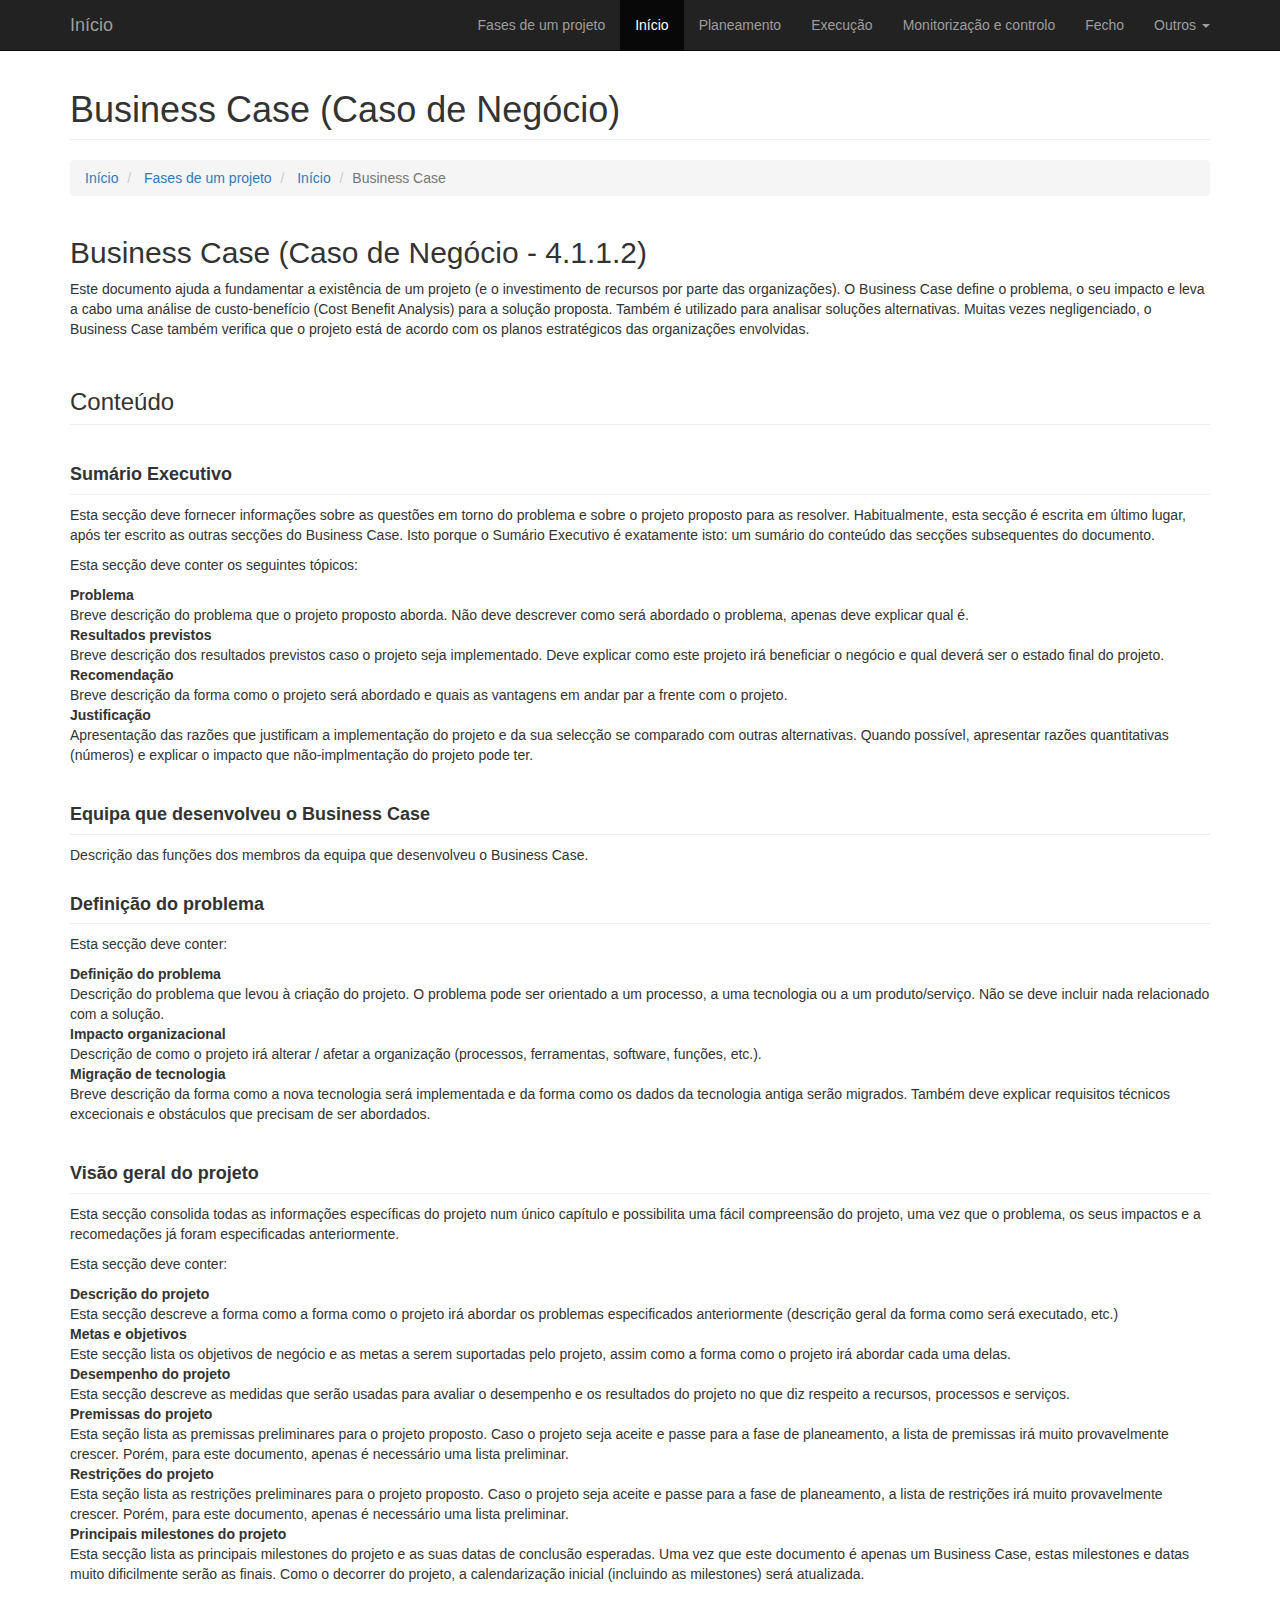
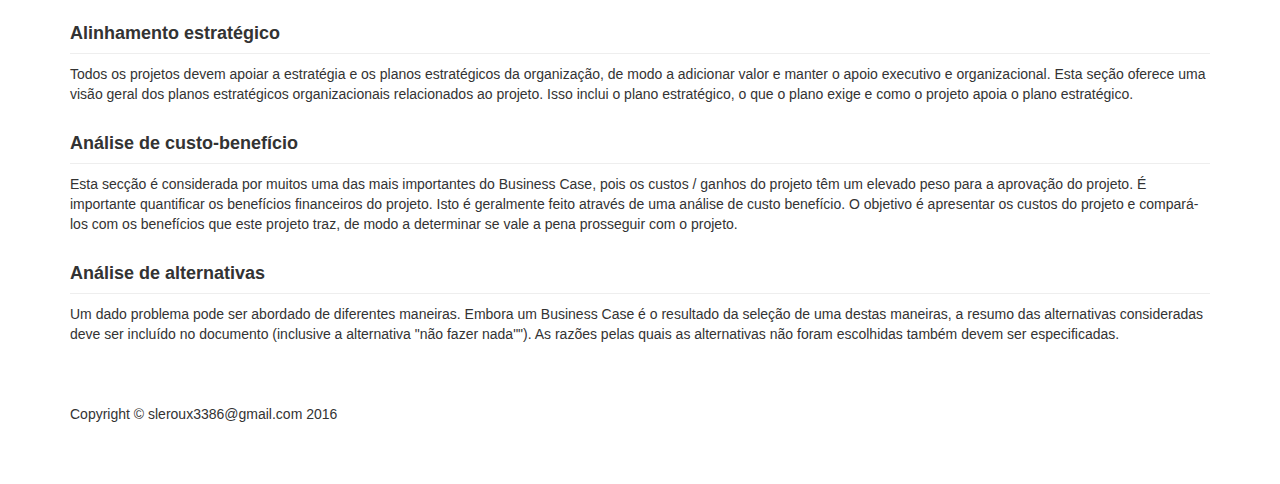
==== businessCase.html @ ca7f03fc "Initial commit" ====
<!DOCTYPE html>
<html lang="en">

<head>
    <meta charset="utf-8">
    <meta http-equiv="X-UA-Compatible" content="IE=edge">
    <meta name="viewport" content="width=device-width, initial-scale=1">
    <meta name="description" content="">
    <meta name="author" content="">
    <title>Gestão de projetos - Fases de um projeto - Início - Business Case</title>
    <link href="css/bootstrap.min.css" rel="stylesheet">
    <link href="css/modern-business.css" rel="stylesheet">
    <link href="font-awesome/css/font-awesome.min.css" rel="stylesheet" type="text/css">
</head>

<body>
    <nav class="navbar navbar-inverse navbar-fixed-top" role="navigation">
        <div class="container">
            <div class="navbar-header">
                <button type="button" class="navbar-toggle" data-toggle="collapse" data-target="#bs-example-navbar-collapse-1">
                    <span class="sr-only">Toggle navigation</span>
                    <span class="icon-bar"></span>
                    <span class="icon-bar"></span>
                    <span class="icon-bar"></span>
                </button>
                <a class="navbar-brand" href="index.html">Início</a>
            </div>
            <div class="collapse navbar-collapse" id="bs-example-navbar-collapse-1">
                <ul class="nav navbar-nav navbar-right">
                    <li>
                        <a href="phases.html">Fases de um projeto</a>
                    </li>
                    <li class="active">
                        <a href="start.html">Início</a>
                    </li>
                    <li>
                        <a href="planning.html">Planeamento</a>
                    </li>
                    <li>
                        <a href="execution.html">Execução</a>
                    </li>
                    <li>
                        <a href="monitoring.html">Monitorização e controlo</a>
                    </li>
                    <li>
                        <a href="closing.html">Fecho</a>
                    </li>
                    <li class="dropdown">
                        <a href="#" class="dropdown-toggle" data-toggle="dropdown">Outros <b class="caret"></b></a>
                        <ul class="dropdown-menu">
                            <li>
                                <a href="agile.html">Agile</a>
                            </li>
                        </ul>
                    </li>
                </ul>
            </div>
        </div>
    </nav>
    <div class="container">
        <div class="row">
            <div class="col-lg-12">
                <h1 class="page-header">Business Case (Caso de Negócio)</h1>
                <ol class="breadcrumb">
                    <li>
                        <a href="index.html">Início</a>
                    </li>
                    <li>
                        <a href="phases.html">Fases de um projeto</a>
                    </li>
                    <li>
                        <a href="start.html">Início</a>
                    </li>
                    <li class="active">Business Case</li>
                </ol>
            </div>
        </div>
        <div class="row">
            <div class="col-md-12">
                <h2>Business Case (Caso de Negócio - 4.1.1.2)</h2>
                <p>Este documento ajuda a fundamentar a existência de um projeto (e o investimento de recursos por parte das
                    organizações). O Business Case define o problema, o seu impacto e leva a cabo uma análise de custo-benefício
                    (Cost Benefit Analysis) para a solução proposta. Também é utilizado para analisar soluções alternativas.
                    Muitas vezes negligenciado, o Business Case também verifica que o projeto está de acordo com os planos
                    estratégicos das organizações envolvidas.
                </p>
            </div>
        </div>
        <div class="row">
            <div class="col-lg-12">
                <h3 class="page-header">Conteúdo</h3>
            </div>
        </div>
        <div class="row">
            <div class="col-md-12">
                <h4 class="section-header">Sumário Executivo</h4>
                <p>Esta secção deve fornecer informações sobre as questões em torno do problema e sobre o projeto proposto para
                    as resolver. Habitualmente, esta secção é escrita em último lugar, após ter escrito as outras secções
                    do Business Case. Isto porque o Sumário Executivo é exatamente isto: um sumário do conteúdo das secções
                    subsequentes do documento.
                </p>
                <p>Esta secção deve conter os seguintes tópicos:</p>
                <p>
                    <dl>
                        <dt>Problema</dt>
                        <dd>Breve descrição do problema que o projeto proposto aborda. Não deve descrever como será abordado
                            o problema, apenas deve explicar qual é.
                        </dd>
                        <dt>Resultados previstos</dt>
                        <dd>Breve descrição dos resultados previstos caso o projeto seja implementado. Deve explicar como este
                            projeto irá beneficiar o negócio e qual deverá ser o estado final do projeto.
                        </dd>
                        <dt>Recomendação</dt>
                        <dd>Breve descrição da forma como o projeto será abordado e quais as vantagens em andar par a frente
                            com o projeto.
                        </dd>
                        <dt>Justificação</dt>
                        <dd>Apresentação das razões que justificam a implementação do projeto e da sua selecção se comparado
                            com outras alternativas. Quando possível, apresentar razões quantitativas (números) e explicar
                            o impacto que não-implmentação do projeto pode ter.
                        </dd>
                    </dl>
                </p>
            </div>
        </div>
        <div class="row">
            <div class="col-md-12">
                <h4 class="section-header">Equipa que desenvolveu o Business Case</h4>
                <p>Descrição das funções dos membros da equipa que desenvolveu o Business Case.</p>
            </div>
        </div>
        <div class="row">
            <div class="col-md-12">
                <h4 class="section-header">Definição do problema</h4>
                <p>Esta secção deve conter:</p>
                <p>
                    <dl>
                        <dt>Definição do problema</dt>
                        <dd>Descrição do problema que levou à criação do projeto. O problema pode ser orientado a um processo,
                            a uma tecnologia ou a um produto/serviço. Não se deve incluir nada relacionado com a solução.</dd>
                        <dt>Impacto organizacional</dt>
                        <dd>Descrição de como o projeto irá alterar / afetar a organização (processos, ferramentas, software,
                            funções, etc.).</dd>
                        <dt>Migração de tecnologia</dt>
                        <dd>Breve descrição da forma como a nova tecnologia será implementada e da forma como os dados da tecnologia
                            antiga serão migrados. Também deve explicar requisitos técnicos excecionais e obstáculos que
                            precisam de ser abordados.</dd>
                    </dl>
                </p>
            </div>
        </div>
        <div class="row">
            <div class="col-md-12">
                <h4 class="section-header">Visão geral do projeto</h4>
                <p>Esta secção consolida todas as informações específicas do projeto num único capítulo e possibilita uma fácil
                    compreensão do projeto, uma vez que o problema, os seus impactos e a recomedações já foram especificadas
                    anteriormente.</p>
                <p>Esta secção deve conter:</p>
                <p>
                    <dl>
                        <dt>Descrição do projeto</dt>
                        <dd>Esta secção descreve a forma como a forma como o projeto irá abordar os problemas especificados anteriormente
                            (descrição geral da forma como será executado, etc.)</dd>
                        <dt>Metas e objetivos</dt>
                        <dd>Este secção lista os objetivos de negócio e as metas a serem suportadas pelo projeto, assim como
                            a forma como o projeto irá abordar cada uma delas.</dd>
                        <dt>Desempenho do projeto</dt>
                        <dd>Esta secção descreve as medidas que serão usadas para avaliar o desempenho e os resultados do projeto
                            no que diz respeito a recursos, processos e serviços.</dd>
                        <dt>Premissas do projeto</dt>
                        <dd>Esta seção lista as premissas preliminares para o projeto proposto. Caso o projeto seja aceite e
                            passe para a fase de planeamento, a lista de premissas irá muito provavelmente crescer. Porém,
                            para este documento, apenas é necessário uma lista preliminar.</dd>
                        <dt>Restrições do projeto</dt>
                        <dd>Esta seção lista as restrições preliminares para o projeto proposto. Caso o projeto seja aceite e
                            passe para a fase de planeamento, a lista de restrições irá muito provavelmente crescer. Porém,
                            para este documento, apenas é necessário uma lista preliminar.</dd>
                        <dt>Principais milestones do projeto</dt>
                        <dd>Esta secção lista as principais milestones do projeto e as suas datas de conclusão esperadas. Uma
                            vez que este documento é apenas um Business Case, estas milestones e datas muito dificilmente
                            serão as finais. Como o decorrer do projeto, a calendarização inicial (incluindo as milestones)
                            será atualizada.</dd>
                    </dl>
                </p>
            </div>
        </div>
        <div class="row">
            <div class="col-md-12">
                <h4 class="section-header">Alinhamento estratégico</h4>
                <p>Todos os projetos devem apoiar a estratégia e os planos estratégicos da organização, de modo a adicionar
                    valor e manter o apoio executivo e organizacional. Esta seção oferece uma visão geral dos planos estratégicos
                    organizacionais relacionados ao projeto. Isso inclui o plano estratégico, o que o plano exige e como
                    o projeto apoia o plano estratégico.</p>
            </div>
        </div>
        <div class="row">
            <div class="col-md-12">
                <h4 class="section-header">Análise de custo-benefício</h4>
                <p>Esta secção é considerada por muitos uma das mais importantes do Business Case, pois os custos / ganhos do projeto têm um elevado peso para a aprovação do projeto. É importante quantificar os benefícios financeiros do projeto. Isto é geralmente feito através de uma análise de custo benefício. O objetivo é apresentar os custos do projeto e compará-los com os benefícios que este projeto traz, de modo a determinar se vale a pena prosseguir com o projeto.</p>
            </div>
        </div>
        <div class="row">
            <div class="col-md-12">
                <h4 class="section-header">Análise de alternativas</h4>
                <p>Um dado problema pode ser abordado de diferentes maneiras. Embora um Business Case é o resultado da seleção de uma destas maneiras, a resumo das alternativas consideradas deve ser incluído no documento (inclusive a alternativa "não fazer nada""). As razões pelas quais as alternativas não foram escolhidas também devem ser especificadas.</p>
            </div>
        </div>
        <footer>
            <div class="row">
                <div class="col-lg-12">
                    <p>Copyright &copy; sleroux3386@gmail.com 2016</p>
                </div>
            </div>
        </footer>
    </div>
    <!-- /.container -->
    <!-- jQuery -->
    <script src="js/jquery.js"></script>
    <!-- Bootstrap Core JavaScript -->
    <script src="js/bootstrap.min.js"></script>
</body>

</html>
---- css/modern-business.css ----
/*!
 * Start Bootstrap - Modern Business (http://startbootstrap.com/)
 * Copyright 2013-2016 Start Bootstrap
 * Licensed under MIT (https://github.com/BlackrockDigital/startbootstrap/blob/gh-pages/LICENSE)
 */

/* Global Styles */

html,
body {
    height: 100%;
}

body {
    padding-top: 50px; /* Required padding for .navbar-fixed-top. Remove if using .navbar-static-top. Change if height of navigation changes. */
}

.img-portfolio {
    margin-bottom: 30px;
}

.img-hover:hover {
    opacity: 0.8;
}

/* Home Page Carousel */

header.carousel {
    height: 50%;
}

header.carousel .item,
header.carousel .item.active,
header.carousel .carousel-inner {
    height: 100%;
}

header.carousel .fill {
    width: 100%;
    height: 100%;
    background-position: center;
    background-size: cover;
}

/* 404 Page Styles */

.error-404 {
    font-size: 100px;
}

/* Pricing Page Styles */

.price {
    display: block;
    font-size: 50px;
    line-height: 50px;
}

.price sup {
    top: -20px;
    left: 2px;
    font-size: 20px;
}

.period {
    display: block;
    font-style: italic;
}

/* Footer Styles */

footer {
    margin: 50px 0;
}

/* Responsive Styles */

@media(max-width:991px) {
    .customer-img,
    .img-related {
        margin-bottom: 30px;
    }
}

@media(max-width:767px) {
    .img-portfolio {
        margin-bottom: 15px;
    }

    header.carousel .carousel {
        height: 70%;
    }
}

.col-xs-15,
.col-sm-15,
.col-md-15,
.col-lg-15 {
    position: relative;
    min-height: 1px;
    padding-right: 10px;
    padding-left: 10px;
}
.col-xs-15 {
    width: 20%;
    float: left;
}

@media (min-width: 768px) {
    .col-sm-15 {
        width: 20%;
        float: left;
    }
}

@media (min-width: 992px) {
    .col-md-15 {
        width: 20%;
        float: left;
    }
}

@media (min-width: 1200px) {
    .col-lg-15 {
        width: 20%;
        float: left;
    }
}

.section-header{
    padding-bottom: 9px;
    margin: 20px 0 10px;
    border-bottom: 1px solid #eee;
    font-weight: bold;
}
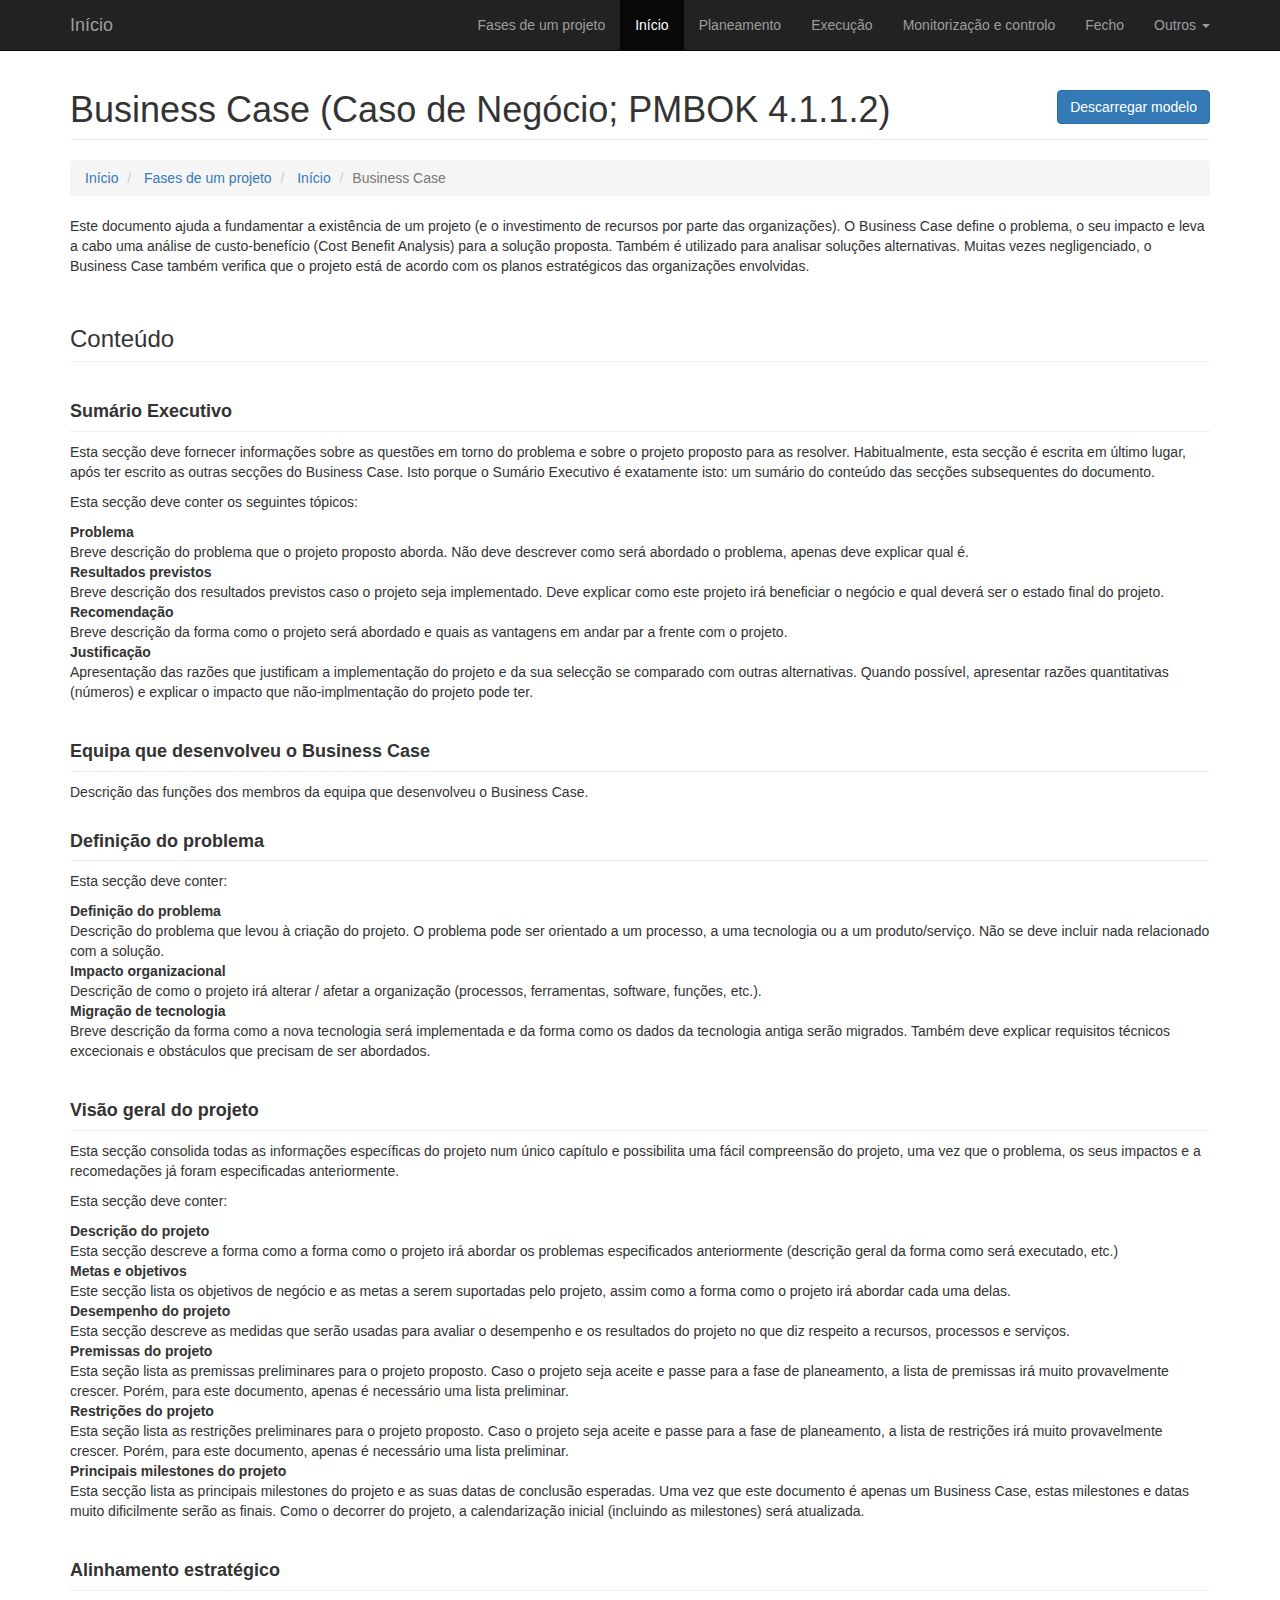
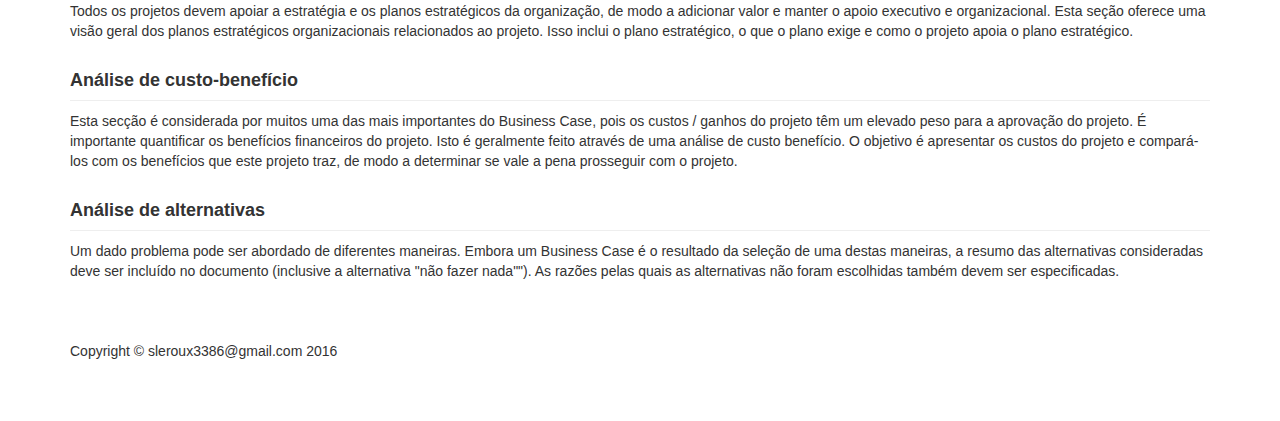
==== commit 5eed611a: "Updated Business Case page." ====
--- a/businessCase.html
+++ b/businessCase.html
@@ -9,7 +9,7 @@
     <meta name="author" content="">
     <title>Gestão de projetos - Fases de um projeto - Início - Business Case</title>
     <link href="css/bootstrap.min.css" rel="stylesheet">
-    <link href="css/modern-business.css" rel="stylesheet">
+    <link href="css/custom.css" rel="stylesheet">
     <link href="font-awesome/css/font-awesome.min.css" rel="stylesheet" type="text/css">
 </head>
 
@@ -60,7 +60,7 @@
     <div class="container">
         <div class="row">
             <div class="col-lg-12">
-                <h1 class="page-header">Business Case (Caso de Negócio)</h1>
+                <h1 class="page-header">Business Case (Caso de Negócio; PMBOK 4.1.1.2)<a href="templates/start/businessCase.docx" class="btn btn-primary floatRight">Descarregar modelo</a></h1>
                 <ol class="breadcrumb">
                     <li>
                         <a href="index.html">Início</a>
@@ -77,7 +77,6 @@
         </div>
         <div class="row">
             <div class="col-md-12">
-                <h2>Business Case (Caso de Negócio - 4.1.1.2)</h2>
                 <p>Este documento ajuda a fundamentar a existência de um projeto (e o investimento de recursos por parte das
                     organizações). O Business Case define o problema, o seu impacto e leva a cabo uma análise de custo-benefício
                     (Cost Benefit Analysis) para a solução proposta. Também é utilizado para analisar soluções alternativas.
--- a/css/custom.css
+++ b/css/custom.css
@@ -0,0 +1,138 @@
+/*!
+ * Start Bootstrap - Modern Business (http://startbootstrap.com/)
+ * Copyright 2013-2016 Start Bootstrap
+ * Licensed under MIT (https://github.com/BlackrockDigital/startbootstrap/blob/gh-pages/LICENSE)
+ */
+
+/* Global Styles */
+
+html,
+body {
+    height: 100%;
+}
+
+body {
+    padding-top: 50px; /* Required padding for .navbar-fixed-top. Remove if using .navbar-static-top. Change if height of navigation changes. */
+}
+
+.img-portfolio {
+    margin-bottom: 30px;
+}
+
+.img-hover:hover {
+    opacity: 0.8;
+}
+
+/* Home Page Carousel */
+
+header.carousel {
+    height: 50%;
+}
+
+header.carousel .item,
+header.carousel .item.active,
+header.carousel .carousel-inner {
+    height: 100%;
+}
+
+header.carousel .fill {
+    width: 100%;
+    height: 100%;
+    background-position: center;
+    background-size: cover;
+}
+
+/* 404 Page Styles */
+
+.error-404 {
+    font-size: 100px;
+}
+
+/* Pricing Page Styles */
+
+.price {
+    display: block;
+    font-size: 50px;
+    line-height: 50px;
+}
+
+.price sup {
+    top: -20px;
+    left: 2px;
+    font-size: 20px;
+}
+
+.period {
+    display: block;
+    font-style: italic;
+}
+
+/* Footer Styles */
+
+footer {
+    margin: 50px 0;
+}
+
+/* Responsive Styles */
+
+@media(max-width:991px) {
+    .customer-img,
+    .img-related {
+        margin-bottom: 30px;
+    }
+}
+
+@media(max-width:767px) {
+    .img-portfolio {
+        margin-bottom: 15px;
+    }
+
+    header.carousel .carousel {
+        height: 70%;
+    }
+}
+
+.col-xs-15,
+.col-sm-15,
+.col-md-15,
+.col-lg-15 {
+    position: relative;
+    min-height: 1px;
+    padding-right: 10px;
+    padding-left: 10px;
+}
+.col-xs-15 {
+    width: 20%;
+    float: left;
+}
+
+@media (min-width: 768px) {
+    .col-sm-15 {
+        width: 20%;
+        float: left;
+    }
+}
+
+@media (min-width: 992px) {
+    .col-md-15 {
+        width: 20%;
+        float: left;
+    }
+}
+
+@media (min-width: 1200px) {
+    .col-lg-15 {
+        width: 20%;
+        float: left;
+    }
+}
+
+.section-header{
+    padding-bottom: 9px;
+    margin: 20px 0 10px;
+    border-bottom: 1px solid #eee;
+    font-weight: bold;
+}
+.floatRight{
+    float:right;
+}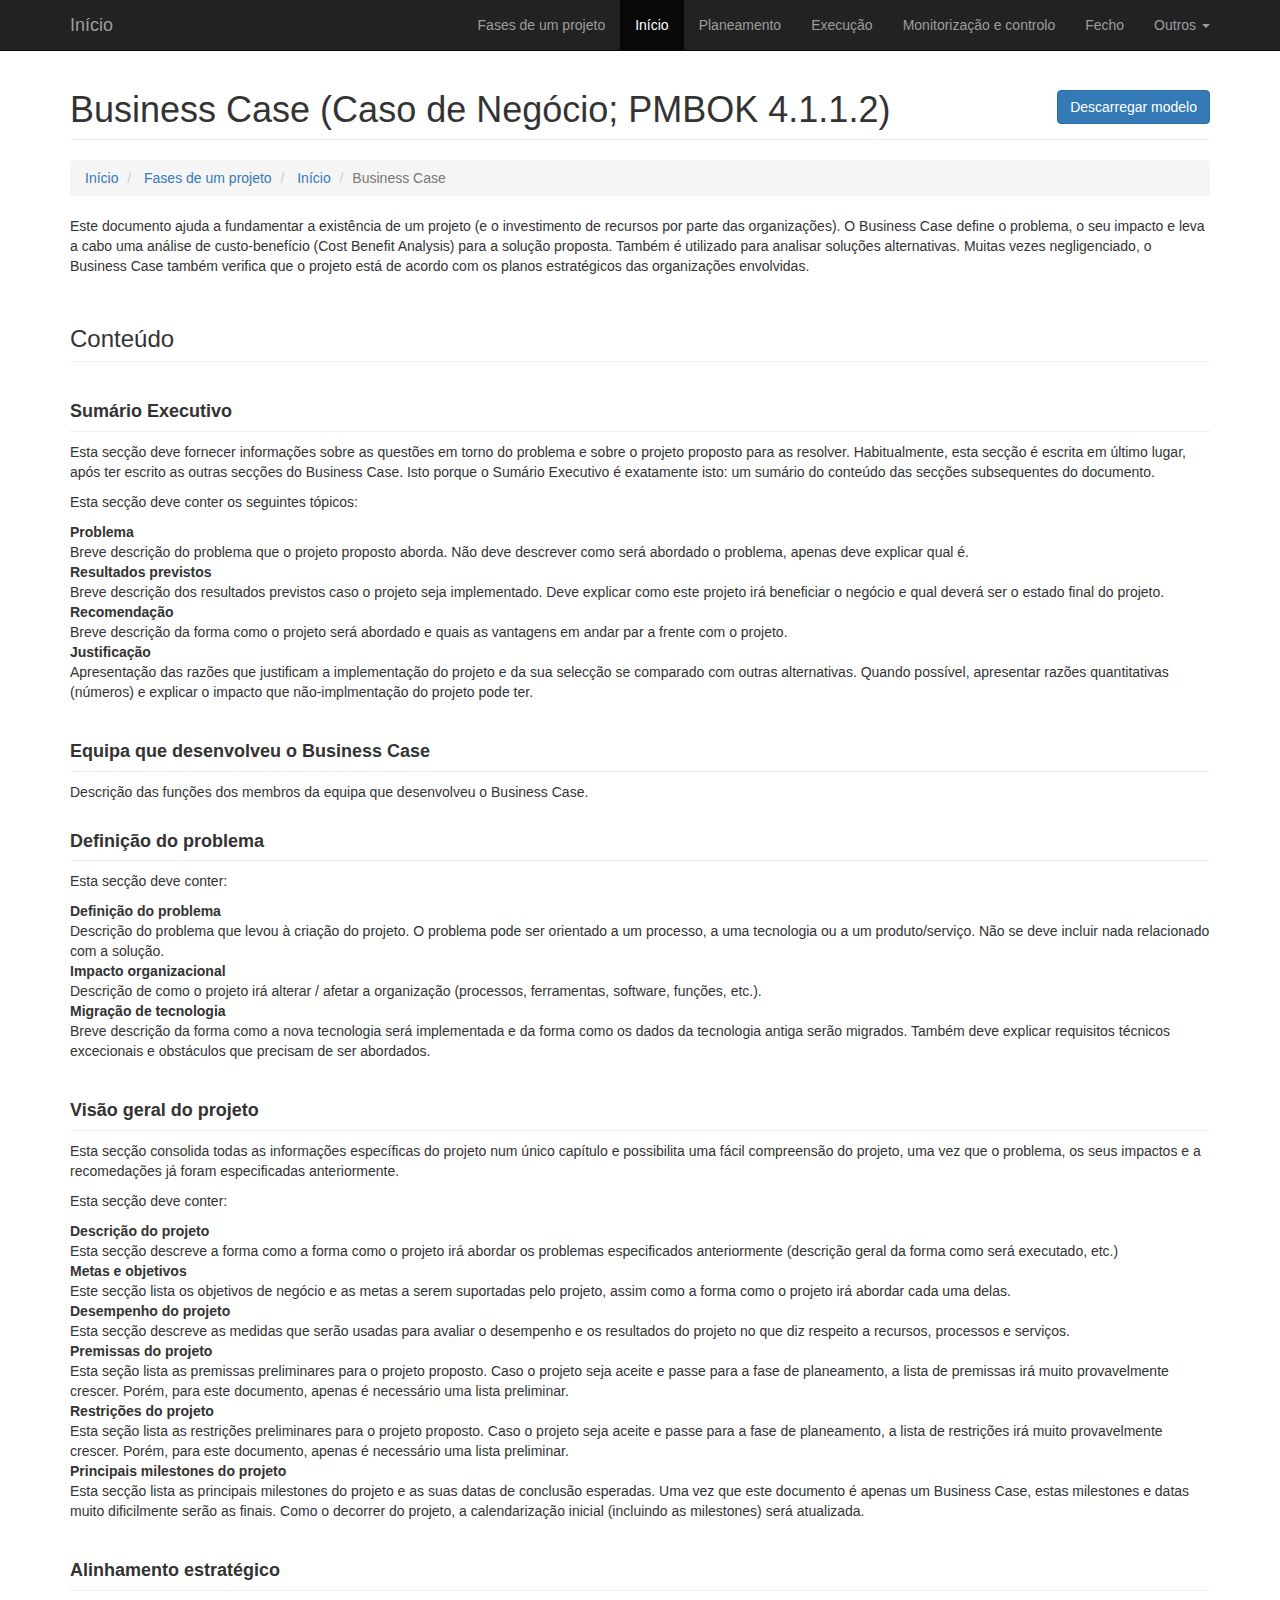
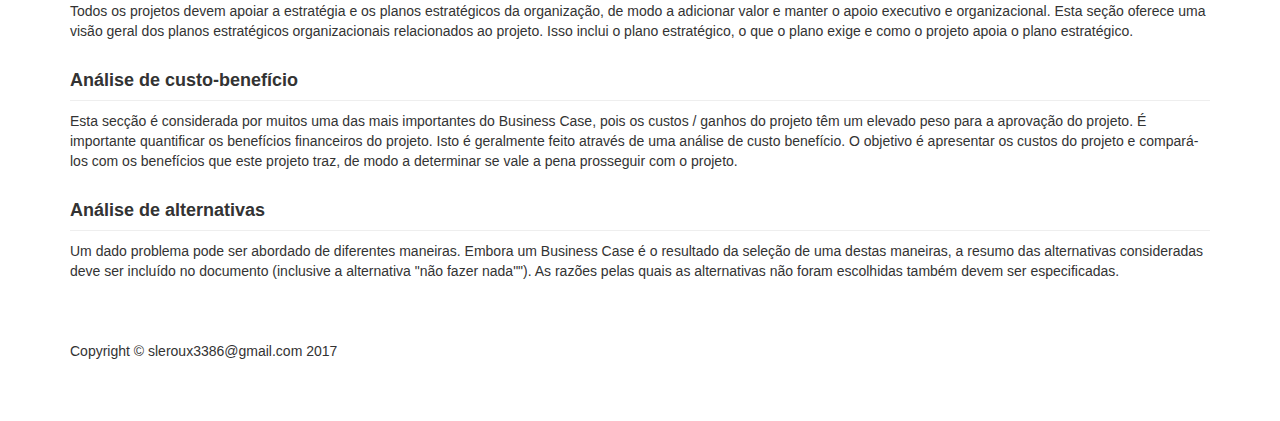
==== commit b69b24a0: "Minor fix" ====
--- a/businessCase.html
+++ b/businessCase.html
@@ -207,7 +207,7 @@
         <footer>
             <div class="row">
                 <div class="col-lg-12">
-                    <p>Copyright &copy; sleroux3386@gmail.com 2016</p>
+                    <p>Copyright &copy; sleroux3386@gmail.com 2017</p>
                 </div>
             </div>
         </footer>
